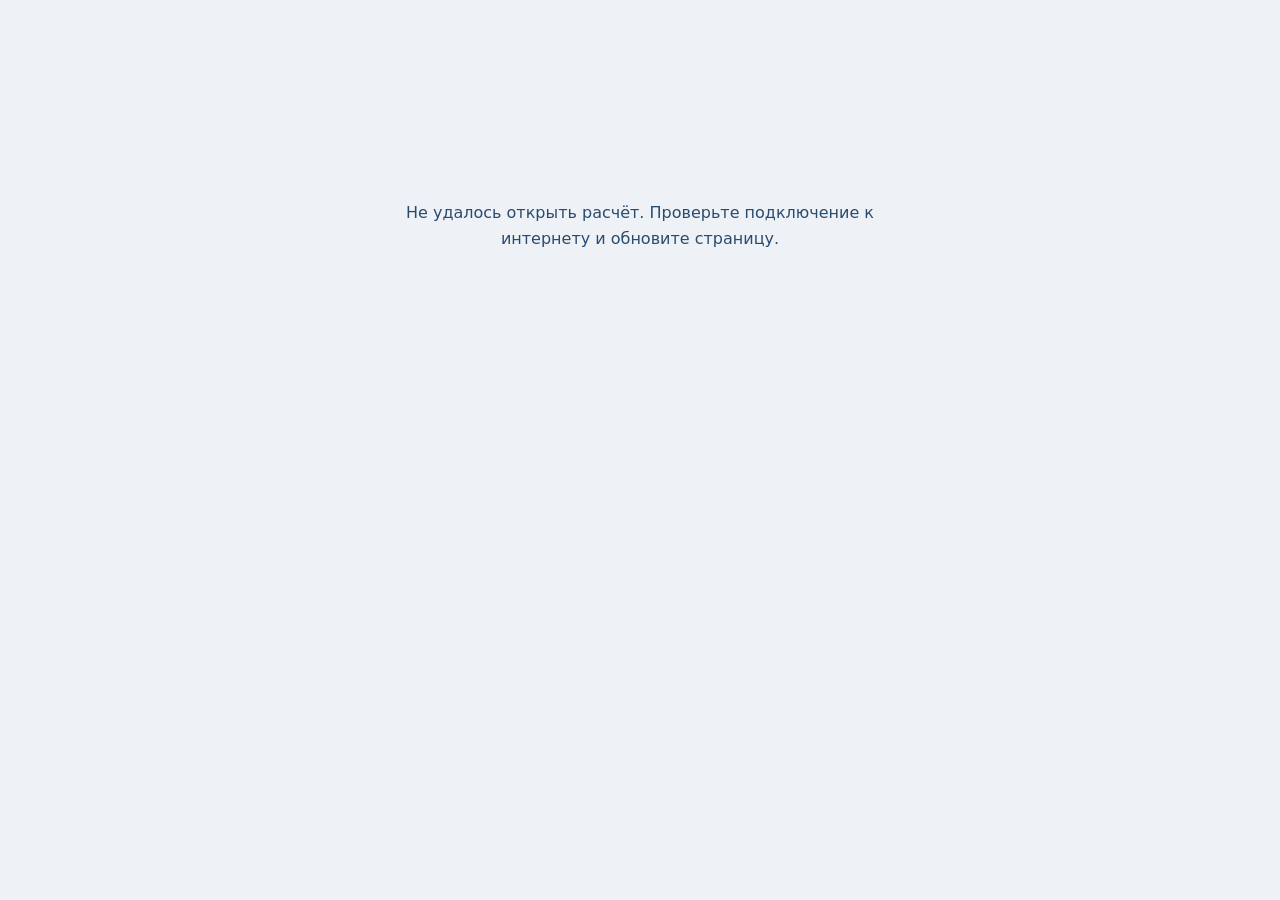
==== index.html @ 3a3d7651 "Initialize isolated personal day test site" ====
<!doctype html>
<html lang="ru">
<head>
  <meta charset="utf-8">
  <meta name="viewport" content="width=device-width, initial-scale=1, viewport-fit=cover">
  <meta name="theme-color" content="#eef2f6">
  <meta name="description" content="Личный нумерологический расчёт дня, календарь на месяц и прогноз в PDF.">
  <title>Личный расчёт дня | Нумерология Онлайн</title>
  <link rel="canonical" href="https://numerologia-online.github.io/test-razbor-dnya/">
  <meta property="og:type" content="website">
  <meta property="og:title" content="Личный расчёт дня">
  <meta property="og:description" content="Узнайте свой личный день и получите прогноз на месяц.">
  <meta property="og:url" content="https://numerologia-online.github.io/test-razbor-dnya/">
  <base href="/test-razbor-dnya/">
  <link rel="icon" type="image/svg+xml" href="favicon.svg">
  <link rel="stylesheet" href="styles.css?v=209">
  <style>
    html, body { min-height: 100%; background: #eef2f6; }
    #day-loading { max-width: 480px; margin: 20vh auto; padding: 20px; color: #294b70;
      text-align: center; font: 16px/1.6 system-ui, sans-serif; }
  </style>
</head>
<body class="personal-day-only-page">
  <main id="day-loading" aria-live="polite">Открываем ваш личный расчёт дня…</main>
  <noscript>Для расчёта дня включите JavaScript в настройках браузера.</noscript>
  <script type="module">
    import("./personal-day-feature.js?v=40")
      .then(({ openPersonalDay }) => {
        openPersonalDay();
        document.querySelector(".personal-day-close")?.remove();
        document.querySelector("#day-loading")?.remove();
      })
      .catch((error) => {
        console.error("Не удалось открыть личный день:", error);
        document.querySelector("#day-loading").textContent =
          "Не удалось открыть расчёт. Проверьте подключение к интернету и обновите страницу.";
      });
  </script>
</body>
</html>
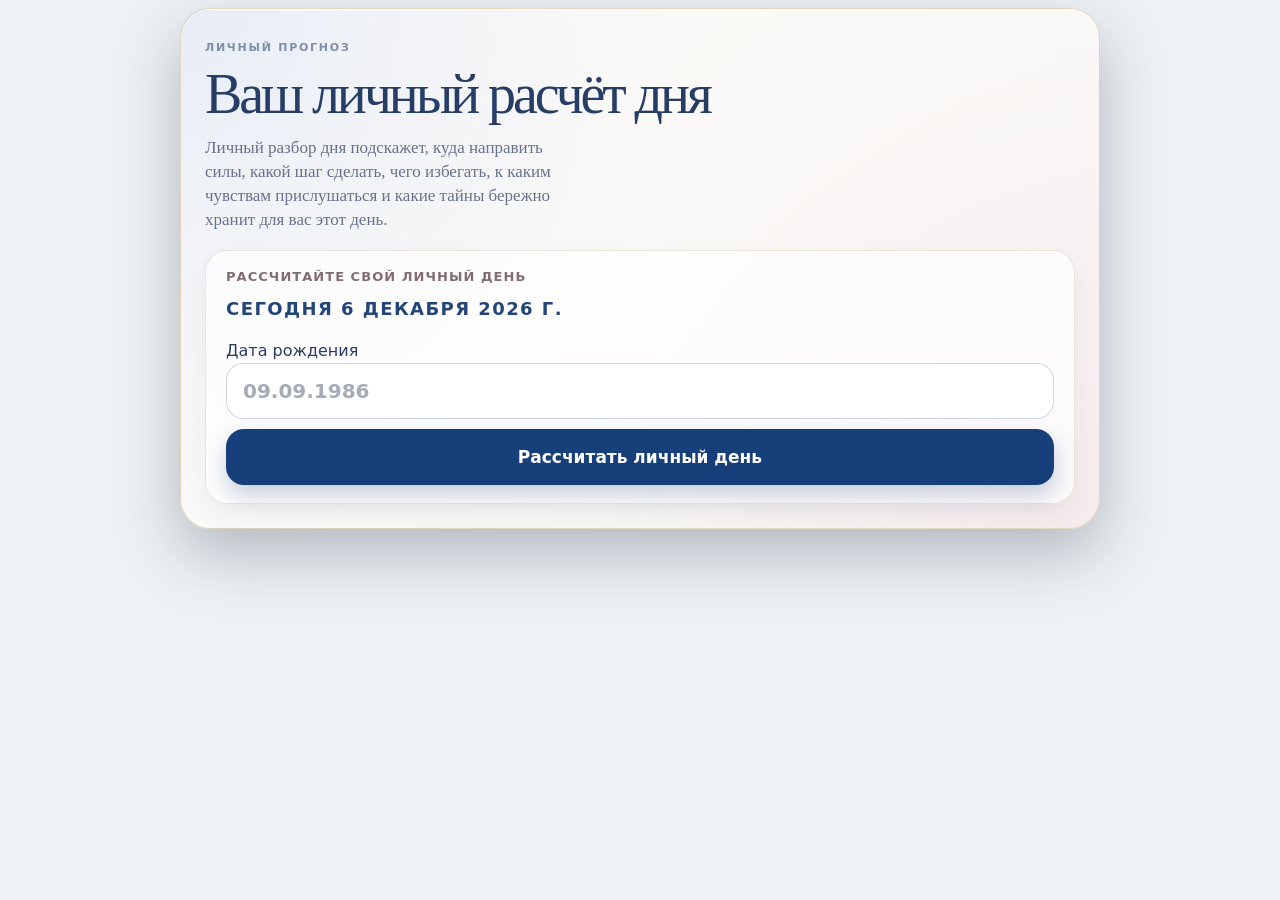
==== commit 419e998d: "Make isolated day index.html work on independent hosting and GitHub Pages" ====
--- a/index.html
+++ b/index.html
@@ -6,12 +6,14 @@
   <meta name="theme-color" content="#eef2f6">
   <meta name="description" content="Личный нумерологический расчёт дня, календарь на месяц и прогноз в PDF.">
   <title>Личный расчёт дня | Нумерология Онлайн</title>
-  <link rel="canonical" href="https://numerologia-online.github.io/test-razbor-dnya/">
   <meta property="og:type" content="website">
   <meta property="og:title" content="Личный расчёт дня">
   <meta property="og:description" content="Узнайте свой личный день и получите прогноз на месяц.">
-  <meta property="og:url" content="https://numerologia-online.github.io/test-razbor-dnya/">
-  <base href="/test-razbor-dnya/">
+  <script>
+    const siteBase = document.createElement("base");
+    siteBase.href = location.hostname.endsWith(".github.io") ? "/test-razbor-dnya/" : "/";
+    document.head.appendChild(siteBase);
+  </script>
   <link rel="icon" type="image/svg+xml" href="favicon.svg">
   <link rel="stylesheet" href="styles.css?v=209">
   <style>
--- a/styles.css
+++ b/styles.css
@@ -0,0 +1,268 @@
+:root{--ink:#161826;--soft:#494c60;--paper:#f7f8fc;--line:rgba(22,24,38,.1);--violet:#7563d9;--plum:#553862;--teal:#236c72;--gold:#b78c49;--radius:26px;--pad:clamp(20px,5vw,38px)}*{box-sizing:border-box}html{background:var(--paper)}body{margin:0;background:radial-gradient(circle at 95% 0,rgba(117,99,217,.16),transparent 28rem),var(--paper);color:var(--ink);font:16px/1.5 Inter,system-ui,sans-serif}button,input,select{font:inherit}button{cursor:pointer}.app-shell{max-width:680px;min-height:100dvh;margin:auto}.screen{display:none;min-height:100dvh;padding:max(18px,env(safe-area-inset-top)) var(--pad) max(36px,env(safe-area-inset-bottom))}.screen.is-active{display:block;animation:up .35s ease}.topbar{height:46px;display:flex;align-items:center;gap:10px}.brand-mark{display:grid;place-items:center;width:34px;height:34px;border-radius:12px;background:var(--ink);color:#fff;font:21px Georgia}.brand-name{margin-right:auto;font-size:14px;font-weight:800}.round-button,.back-button{border:0;background:transparent;color:var(--ink)}.round-button{width:42px;height:42px;border-radius:50%;background:#fff;font-size:18px}.back-button{padding:8px 0;font-weight:800}.topbar-spacer{width:80px}.hero{padding:68px 0 34px}.eyebrow,.month-kicker{margin:0 0 10px;color:var(--teal);font-size:12px;font-weight:800;letter-spacing:.12em;text-transform:uppercase}h1,h2,h3{margin:0;letter-spacing:-.055em;line-height:1.03}h1{font-size:clamp(42px,12vw,68px)}.hero-copy,.year-intro>p{max-width:34ch;margin:20px 0 0;color:var(--soft)}.products{display:grid;gap:13px}.product-card{position:relative;min-height:128px;overflow:hidden;padding:20px;border:0;border-radius:var(--radius);color:#fff;text-align:left;box-shadow:0 18px 46px rgba(40,42,70,.13);transition:transform .2s ease}.product-card:active,.primary-button:active,.pdf-button:active{transform:scale(.98)}.product-card::after{content:"";position:absolute;right:-32px;bottom:-72px;width:155px;height:155px;border:1px solid #ffffff66;border-radius:50%;box-shadow:0 0 0 22px #ffffff18,0 0 0 48px #ffffff0d}.featured{min-height:178px;background:linear-gradient(132deg,#1c3046,#465187 57%,#9a7ed0)}.coral{background:linear-gradient(130deg,#9a4763,#e58c94)}.violet{background:linear-gradient(130deg,#3c2e68,#9377cc)}.teal{background:linear-gradient(130deg,#15595e,#58aab1)}.blue{background:linear-gradient(130deg,#28345b,#4d79ad)}.dark{background:linear-gradient(130deg,#242534,#4b4d65)}.product-number{display:block;font-size:12px;opacity:.7}.product-title{display:block;margin-top:23px;font-size:27px;font-weight:800;letter-spacing:-.05em;line-height:1}.product-copy{display:block;max-width:24ch;margin-top:9px;font-size:13px;opacity:.87}.product-arrow{position:absolute;z-index:1;top:20px;right:20px;display:grid;place-items:center;width:34px;height:34px;border-radius:50%;background:#ffffff22;font-size:20px}.year-intro{padding:52px 0 28px}.calculation-form{display:grid;gap:16px;padding:20px;border:1px solid var(--line);border-radius:var(--radius);background:#ffffffdd;box-shadow:0 18px 46px rgba(40,42,70,.1)}.calculation-form label{display:grid;gap:7px;font-size:13px;font-weight:800}.calculation-form input,.calculation-form select{width:100%;min-height:54px;padding:0 14px;border:1px solid var(--line);border-radius:15px;background:#fff}.primary-button,.pdf-button{min-height:56px;border:0;border-radius:17px;background:var(--ink);color:#fff;font-weight:800}.report{padding-top:52px}.report-lead h2{font-size:clamp(36px,9.5vw,56px)}.report-lead p:last-child{color:var(--soft);margin:20px 0 0}.birthday-note{padding:14px 16px;border-radius:16px;background:#236c7212;color:#25595d;font-size:14px}.months{display:grid;gap:10px;margin-top:22px}.month-card{overflow:hidden;border:1px solid var(--line);border-radius:20px;background:#fff}.month-card summary{display:grid;grid-template-columns:1fr 32px 20px;gap:8px;align-items:center;min-height:76px;padding:14px 17px;font-weight:800;list-style:none}.month-card summary::-webkit-details-marker{display:none}.month-card summary span{display:grid}.month-card small{color:var(--gold);font-size:10px}.month-card summary strong{color:var(--plum);font:24px Georgia;text-align:center}.month-card summary i{font-size:23px;font-style:normal}.month-card[open] summary i{transform:rotate(45deg)}.month-content{padding:4px 17px 22px;border-top:1px solid var(--line)}.month-content h3{font-size:29px}.month-content>p:not(.month-kicker){color:var(--soft)}.draft-note{padding-top:16px;border-top:1px dashed var(--line);font-size:13px}.pdf-button{width:100%;margin-top:24px;background:linear-gradient(130deg,var(--plum),var(--violet))}dialog{width:min(calc(100% - 40px),440px);padding:28px;border:0;border-radius:28px;color:var(--ink)}dialog::backdrop{background:#0d0e196b}.dialog-close{float:right;border:0;background:transparent;font-size:27px}dialog h2{font-size:31px}@keyframes up{from{opacity:0;transform:translateY(10px)}to{opacity:1;transform:none}}@media(min-width:700px){.product-card:hover{transform:translateY(-4px)}}@media(prefers-reduced-motion:reduce){*{animation:none!important;transition:none!important}}
+
+
+
+/* Personal day uses the same soft panels as the other calculations. */
+.personal-day-overlay{
+  position:fixed;inset:0;z-index:1000;display:grid;place-items:center;
+  padding:12px;background:rgba(26,34,46,.54);backdrop-filter:blur(5px);
+}
+.personal-day-page{
+  position:relative;width:min(100%,620px);max-height:calc(100dvh - 24px);
+  overflow:auto;overscroll-behavior:contain;-webkit-overflow-scrolling:touch;
+  padding:28px 25px 25px;border:1px solid rgba(197,166,118,.42);border-radius:32px;
+  background:radial-gradient(circle at 0 0,rgba(224,232,245,.7),transparent 52%),
+    radial-gradient(circle at 100% 100%,rgba(244,224,227,.45),transparent 48%),
+    linear-gradient(145deg,#fffdfa,#f8f6f4);
+  box-shadow:0 25px 65px rgba(28,40,57,.24),inset 0 1px rgba(255,255,255,.92);
+  color:#293b5e;
+}
+.personal-day-page .personal-day-close{
+  position:absolute;top:18px;right:19px;display:grid;place-items:center;
+  width:46px;height:46px;padding:0;border:0;border-radius:50%;
+  background:#ecf0f7;color:#31517a;font:32px/1 Arial,sans-serif;
+}
+.personal-day-page .eyebrow{
+  margin:5px 56px 10px 0;color:#7d8ea7;font-size:11px;font-weight:800;
+  letter-spacing:.16em;text-transform:uppercase;
+}
+.personal-day-page h2{
+  margin:0 0 13px;color:#263d65;font:400 clamp(39px,9vw,56px)/.99 Georgia,"Times New Roman",serif;
+  letter-spacing:-.055em;
+}
+.personal-day-page .personal-day-lead{
+  margin:0 2px 17px;color:#66738a;font:400 16px/1.45 Georgia,"Times New Roman",serif;
+}
+.personal-day-general,.personal-day-form-panel,.personal-day-main{
+  margin-top:11px;padding:18px 19px;border:1px solid rgba(172,149,115,.24);
+  border-radius:24px;background:rgba(255,255,255,.77);
+  box-shadow:0 10px 24px rgba(45,54,78,.06),inset 0 1px rgba(255,255,255,.94);
+}
+.personal-day-general{
+  background:linear-gradient(130deg,rgba(250,251,255,.93),rgba(245,239,236,.82));
+}
+.personal-day-date,.personal-day-form-kicker{
+  margin:0 0 9px;color:#9d774d;font-size:11px;font-weight:800;
+  letter-spacing:.11em;line-height:1.3;text-transform:uppercase;
+}
+.personal-day-general h3,.personal-day-main h3{
+  margin:0 0 9px;color:#315175;font:400 clamp(29px,7.5vw,42px)/1.05 Georgia,"Times New Roman",serif;
+  letter-spacing:-.04em;
+}
+.personal-day-general p:not(.personal-day-date),.personal-day-main p{
+  margin:0;color:#566477;font:15px/1.42 Inter,system-ui,sans-serif;
+}
+.personal-day-form-panel{background:rgba(255,255,255,.67)}
+.personal-day-form-kicker{margin-bottom:12px;color:#826e72;font-size:12px;letter-spacing:.08em}
+.personal-day-form-panel form{display:grid;gap:10px}
+.personal-day-form-panel label{display:block}
+.personal-day-form-panel input{
+  width:100%;min-height:52px;padding:11px 16px;border:1px solid rgba(111,137,173,.33);
+  border-radius:17px;background:rgba(255,255,255,.96);color:#293b5e;
+  font:600 20px Inter,system-ui,sans-serif;outline:none;
+}
+.personal-day-form-panel input::placeholder{color:#a6acb7;opacity:1}
+.personal-day-form-panel input:focus{
+  border-color:#6179ae;box-shadow:0 0 0 4px rgba(99,120,171,.17);
+}
+.personal-day-submit{
+  width:100%;min-height:54px;border:0;border-radius:18px;
+  background:linear-gradient(125deg,#304779,#5871af);color:#fff;
+  font:750 17px Inter,system-ui,sans-serif;
+  box-shadow:inset 0 1px rgba(255,255,255,.18),0 12px 23px rgba(48,71,121,.19);
+}
+.personal-day-submit:disabled{opacity:1;background:#173f7a;box-shadow:0 10px 22px rgba(23,63,122,.24)}
+.personal-day-submit:not(:disabled):active{transform:scale(.985)}
+.personal-day-advice{margin-top:30px;padding:18px 16px 16px;border-radius:18px}.personal-day-advice h4{margin:0 0 18px;font-size:22px;line-height:1.2;text-align:center}.personal-day-advice-icon{display:inline-grid;place-items:center;width:32px;height:32px;margin-right:7px;border-radius:50%;color:#fff;font-size:22px;vertical-align:-4px}.personal-day-advice ul{margin:0;padding-left:22px}.personal-day-advice li{margin:12px 0;font-size:16px;line-height:1.45}.personal-day-need{background:#e8f7ee;border:1px solid #a8dfbd}.personal-day-need h4{color:#08753e}.personal-day-need .personal-day-advice-icon{background:#08a85b}.personal-day-avoid{background:#fff0ef;border:1px solid #efb7b2}.personal-day-avoid h4{color:#b52e27}.personal-day-avoid .personal-day-advice-icon{background:#d9362e}
+.personal-day-error{margin:0;color:#a23e43;font-size:14px}
+.personal-day-error[hidden],.personal-day-result[hidden]{display:none}
+.personal-day-result{margin-top:15px}
+.personal-day-main{margin:0;position:relative}.personal-day-label{margin:0 0 14px;color:#234578;font:800 31px/1.1 Georgia,serif;letter-spacing:.06em;text-align:center}.personal-day-code{position:absolute;top:12px;right:16px;color:#9aa6b9;font:600 10px/1 Inter,system-ui,sans-serif;letter-spacing:.08em;opacity:.72}
+.personal-day-main h4{margin:20px 0 7px;color:#3a5273;font-size:18px}
+.personal-day-main p+p{margin-top:10px}
+@media(max-width:520px){
+ .personal-day-overlay{padding:9px}
+ .personal-day-page{max-height:calc(100dvh - 18px);padding:25px 19px 20px;border-radius:28px}
+ .personal-day-page h2{font-size:clamp(38px,10vw,48px)}
+ .personal-day-page .personal-day-lead{font-size:15px}
+ .personal-day-general,.personal-day-form-panel,.personal-day-main{padding:16px;border-radius:22px}
+ .personal-day-general h3,.personal-day-main h3{font-size:clamp(28px,8vw,37px)}
+}
+@media(prefers-reduced-motion:reduce){.personal-day-submit:active{transform:none}}
+
+/* Personal day: compact reading surface */
+.personal-day-overlay{padding:8px;background:#eef2f6;backdrop-filter:none;-webkit-backdrop-filter:none;place-items:start center;align-content:start}
+.personal-day-page{width:min(100%,700px);max-height:calc(100dvh - 16px);padding:26px 24px 24px;border-radius:30px;background:radial-gradient(circle at 0 0,rgba(226,233,245,.82),transparent 48%),radial-gradient(circle at 100% 100%,rgba(246,226,231,.48),transparent 46%),linear-gradient(145deg,#fffdfa,#f6f4f3);box-shadow:0 24px 64px rgba(22,30,43,.28),inset 0 1px rgba(255,255,255,.94)}
+.personal-day-page .personal-day-lead{max-width:42ch;margin:14px 0 18px;font-size:17px;line-height:1.42}
+.personal-day-general,.personal-day-form-panel,.personal-day-main{margin-top:12px;padding:18px 20px;border-radius:22px}
+.personal-day-general h3,.personal-day-main h3{font-size:clamp(30px,6.5vw,40px)}
+.personal-day-general p:not(.personal-day-date),.personal-day-main p{font-size:17px;line-height:1.45}
+.personal-day-form-panel .personal-day-date{margin:12px 0 18px;color:#234578;font:800 18px/1.25 Inter,system-ui,sans-serif;letter-spacing:.08em}.personal-day-form-kicker{max-width:none;font-size:13px;line-height:1.3}
+.personal-day-form-panel input{min-height:56px;font-size:20px}
+.personal-day-submit{min-height:56px;font-size:17px}
+@media(max-width:520px){.personal-day-overlay{padding:6px}.personal-day-page{width:100%;max-height:calc(100dvh - 12px);padding:22px 18px 20px;border-radius:28px}.personal-day-page .personal-day-lead{font-size:16px;line-height:1.4;margin:12px 0 16px}.personal-day-general,.personal-day-form-panel,.personal-day-main{padding:18px 17px;border-radius:22px}.personal-day-general p:not(.personal-day-date),.personal-day-main p{font-size:17px;line-height:1.43}}
+
+.personal-month-preview{margin-top:14px;padding:20px;border:1px solid rgba(172,149,115,.24);border-radius:22px;background:rgba(255,255,255,.82);box-shadow:0 10px 24px rgba(45,54,78,.06)}
+.personal-month-heading{display:flex;justify-content:space-between;align-items:flex-start;margin-bottom:14px}.personal-month-kicker{margin:0 0 4px;color:#9d774d;font-size:11px;font-weight:800;letter-spacing:.1em;text-transform:uppercase}.personal-month-heading h3{margin:0;color:#234578;font:700 27px/1.05 Georgia,serif;text-transform:capitalize}.personal-month-mark{color:#b78c49;font-size:28px}
+.personal-month-weekdays,.personal-month-grid{display:grid;grid-template-columns:repeat(7,1fr);gap:7px}.personal-month-weekdays{margin-bottom:7px;color:#8b96a8;font-size:11px;font-weight:800;text-align:center}.personal-month-day,.personal-month-empty{min-height:38px}.personal-month-day{display:grid;place-items:center;position:relative;padding:0;border:1px solid transparent;border-radius:11px;background:#f2f4f7;color:#29466f;font-weight:800}.personal-month-day:active{transform:scale(.95)}.personal-month-good{background:#e0f5e8;border-color:#a4dfbb;color:#08753e}.personal-month-chance{background:#fff3d9;border-color:#e4c67f;color:#956c25}.personal-month-risk{background:#fde6e4;border-color:#efb2ad;color:#b52e27}.personal-month-neutral{background:#eef1f5;color:#52677f}.personal-month-locked{background:#e7e9ed;color:#a7afbc;border-color:#dde1e7}.personal-month-lock{position:absolute;right:4px;bottom:1px;font-size:10px;color:#9ca5b3}.personal-month-legend{display:flex;flex-wrap:wrap;gap:8px 13px;margin-top:14px;color:#68758a;font-size:11px}.personal-month-legend span{display:inline-flex;align-items:center;gap:5px}.personal-month-dot{width:9px;height:9px;border-radius:50%;display:inline-block}.personal-month-dot.good{background:#15ab61}.personal-month-dot.chance{background:#d0a23b}.personal-month-dot.risk{background:#db433b}.personal-month-dot.locked{background:#aeb6c2}.personal-month-open{width:100%;margin-top:16px;padding:12px 14px;border:0;border-radius:14px;background:#234578;color:#fff;font-weight:800}.personal-month-open span{float:right;font-size:18px}
+@media(max-width:520px){.personal-month-preview{padding:17px}.personal-month-grid,.personal-month-weekdays{gap:5px}.personal-month-day,.personal-month-empty{min-height:35px}.personal-month-legend{font-size:10px;gap:7px 9px}}
+
+section.personal-day-main .personal-day-label{display:block;margin:0 0 18px;color:#173f7a!important;font:800 38px/1.05 Inter,system-ui,sans-serif!important;letter-spacing:.08em;text-align:center;text-transform:uppercase}
+@media(max-width:520px){section.personal-day-main .personal-day-label{font-size:34px!important;letter-spacing:.06em}}
+
+.personal-month-legend{justify-content:center;gap:10px 16px;margin-top:17px;color:#53647c;font-size:14px;font-weight:700}
+.personal-month-dot{width:14px;height:14px;flex:0 0 14px}.personal-month-dot.avoid{background:#9e2020}
+.personal-month-legend span{gap:6px}
+
+.personal-month-details{margin-top:18px;padding:18px 20px;border:1px solid #dbe3ee;border-radius:22px;background:#fbfcff}.personal-month-details-lead{margin:0 0 12px;color:#66758b;font-size:14px;line-height:1.45}.personal-month-detail-list{display:grid;gap:8px}.personal-month-detail-list p{margin:0;padding:9px 11px;border-radius:12px;color:#31496d;font-size:15px;line-height:1.35}.personal-month-detail-list p strong{font-weight:800}.personal-month-detail-good{background:#e8f8ef}.personal-month-detail-chance{background:#fff4d8}.personal-month-detail-risk{background:#fff0ed}.personal-month-detail-avoid{background:#ffe5e5}
+
+.personal-month-day-card{margin:10px 0;border:1px solid #dbe3ee;border-radius:16px;overflow:hidden;background:#fff}.personal-month-day-card summary{display:flex;align-items:center;justify-content:space-between;gap:12px;padding:13px 15px;cursor:pointer;list-style:none;color:#2f4c78}.personal-month-day-card summary::-webkit-details-marker{display:none}.personal-month-day-card summary span{display:grid;gap:3px}.personal-month-day-card summary strong{font-size:16px}.personal-month-day-card summary em{font-style:normal;font-size:13px;color:#62758e}.personal-month-day-card summary b{font-size:24px;font-weight:400}.personal-month-day-card[open] summary b{transform:rotate(45deg)}.personal-month-day-content{padding:0 15px 15px;color:#4f6078;font-size:15px;line-height:1.45}.personal-month-day-content>p{margin:0 0 12px}.personal-month-detail-good{border-color:#a8dfbd;background:#f1fbf5}.personal-month-detail-chance{border-color:#e9c876;background:#fffaf0}.personal-month-detail-risk,.personal-month-detail-avoid{border-color:#efb7b2;background:#fff6f5}.personal-month-mini{margin-top:9px;padding:9px 11px;border-radius:10px;font-size:14px}.personal-month-mini.need{background:#e8f7ee}.personal-month-mini.avoid{background:#fff0ef}.personal-month-mini strong{display:block;margin-bottom:4px}.personal-month-mini ul{margin:0;padding-left:18px}.personal-month-mini li{margin:3px 0}
+
+.personal-month-summary{margin:14px 0;padding:20px 20px;border-radius:22px;box-shadow:0 8px 22px rgba(31,57,92,.08)}.personal-month-summary h4{margin:0 0 8px;font-size:21px}.personal-month-summary p{margin:0 0 7px;font-weight:800;color:#304c74}.personal-month-summary div{display:flex;flex-direction:column;gap:8px}.personal-month-summary span{display:block;line-height:1.35}.personal-month-summary small{display:block;color:#52657e;line-height:1.4;font-size:14px}.personal-month-summary-good{background:linear-gradient(135deg,#d8f8e6 0%,#f0fff6 100%);border:2px solid #8ed9ac}.personal-month-summary-good h4{color:#08753e}.personal-month-summary-avoid{background:linear-gradient(135deg,#ffe1df 0%,#fff5f4 100%);border:2px solid #f0aaa5}.personal-month-summary-avoid h4{color:#b52e27}.personal-month-summary-chance{background:linear-gradient(135deg,#ffe7a8 0%,#fff8e5 100%);border:2px solid #e3b84f}.personal-month-summary-chance h4{color:#9b701d}.personal-month-all-title{margin:24px 0 10px;color:#2f4c78;font-size:21px}
+
+.personal-month-summary-risk{background:linear-gradient(135deg,#ffe1df 0%,#fff5f4 100%);border:2px solid #f0aaa5}.personal-month-summary-risk h4{color:#b52e27}
+
+.personal-month-summary h4{display:flex;align-items:center;gap:12px;font-weight:900;font-size:25px}.personal-month-summary-icon{display:inline-flex;align-items:center;justify-content:center;width:42px;height:42px;border-radius:50%;color:#fff;font-size:27px;font-weight:900;line-height:1}.personal-month-summary-good .personal-month-summary-icon{background:#08a95a}.personal-month-summary-risk .personal-month-summary-icon,.personal-month-summary-avoid .personal-month-summary-icon{background:#e3352f}.personal-month-summary-chance .personal-month-summary-icon{background:#d49a24}.personal-month-summary strong{font-weight:900;color:#274674}.personal-month-summary span{font-weight:600}
+/* Месячный разбор: акцентные карточки как в утверждённом референсе */
+.personal-month-summary{margin:18px 0;padding:26px 24px;border-radius:28px;box-shadow:0 14px 30px rgba(33,55,83,.12)}
+.personal-month-summary h4{margin:0 0 22px;display:flex;align-items:center;gap:16px;font-size:29px;line-height:1.04;font-weight:950;letter-spacing:-.02em}
+.personal-month-summary div{gap:18px}
+.personal-month-summary-line{display:block;position:relative;padding-left:34px;font-size:22px;line-height:1.35;font-weight:800;color:#4f4a46}
+.personal-month-summary-line i{position:absolute;left:0;top:-1px;font-style:normal;font-size:34px;line-height:1;color:currentColor}
+.personal-month-summary-line strong{font-weight:950;color:#46413d}
+.personal-month-summary-icon{width:68px;height:68px;flex:0 0 68px;font-size:43px;box-shadow:0 8px 16px rgba(0,0,0,.12)}
+.personal-month-summary-good{background:radial-gradient(circle at 88% 14%,rgba(207,255,225,.9) 0 2%,transparent 11%),linear-gradient(145deg,#c7ffe1 0%,#e6fff0 50%,#f6fff9 100%);border:2px solid #76dca4}
+.personal-month-summary-good h4{color:#008142}
+.personal-month-summary-good .personal-month-summary-line{color:#4d4b46}
+.personal-month-summary-risk{background:radial-gradient(circle at 88% 14%,rgba(255,221,216,.95) 0 2%,transparent 11%),linear-gradient(145deg,#ffd9d5 0%,#fff0ee 52%,#fffafa 100%);border:2px solid #f39f98}
+.personal-month-summary-risk h4{color:#ce3028}
+.personal-month-summary-risk .personal-month-summary-line{color:#514a48}
+.personal-month-summary-chance{background:radial-gradient(circle at 88% 14%,rgba(255,237,171,.95) 0 2%,transparent 11%),linear-gradient(145deg,#ffe39a 0%,#fff1c9 52%,#fffaf0 100%);border:2px solid #deb447}
+.personal-month-summary-chance h4{color:#a8730e}
+.personal-month-summary-chance .personal-month-summary-line{color:#514a48}
+@media (max-width:560px){.personal-month-summary{padding:22px 20px;border-radius:24px}.personal-month-summary h4{font-size:26px;gap:14px}.personal-month-summary-line{font-size:20px;padding-left:29px}.personal-month-summary-line i{font-size:30px}.personal-month-summary-icon{width:58px;height:58px;flex-basis:58px;font-size:36px}}
+
+/* Более широкий месячный разбор на телефоне */
+.personal-day-page{width:min(100%,920px)}
+.personal-month-details{padding:14px 12px}
+.personal-month-summary{width:100%;box-sizing:border-box;padding:22px 20px}
+.personal-month-summary h4{font-size:26px;gap:13px;margin-bottom:18px}
+.personal-month-summary-line{font-size:19px;line-height:1.32;padding-left:27px}
+.personal-month-summary-line i{font-size:29px}
+.personal-month-summary-icon{width:56px;height:56px;flex-basis:56px;font-size:35px}
+@media(max-width:560px){.personal-day-overlay{padding:6px}.personal-day-page{width:100%;padding-left:12px;padding-right:12px}.personal-month-details{padding:10px 6px;border:0;background:transparent}.personal-month-summary{padding:20px 18px;border-radius:24px}.personal-month-summary h4{font-size:24px}.personal-month-summary-line{font-size:18px}}
+
+
+/* Компактные кнопки списка дней */
+.personal-month-detail-list{gap:9px}
+.personal-month-day-card{width:min(100%,340px);margin:0 auto;border-radius:18px;box-shadow:0 5px 14px rgba(43,65,98,.055);transition:transform .22s ease,box-shadow .22s ease}
+.personal-month-day-card summary{min-height:58px;padding:0 17px;gap:14px}
+.personal-month-day-card summary strong{font-size:18px;line-height:1.15;font-weight:850}
+.personal-month-day-card summary b{font-size:25px;line-height:1;color:#35578d;transition:transform .25s ease}
+.personal-month-day-card:hover{transform:translateY(-1px);box-shadow:0 8px 18px rgba(43,65,98,.09)}
+.personal-month-day-card[open]{width:100%;max-width:640px}
+.personal-month-day-card[open] summary{min-height:58px}
+.personal-month-day-content{padding:3px 17px 17px;font-size:15px}
+@media(max-width:560px){
+  .personal-month-detail-list{gap:8px}
+  .personal-month-day-card{width:calc(100% - 12px);border-radius:17px}
+  .personal-month-day-card summary{min-height:56px;padding:0 16px}
+  .personal-month-day-card summary strong{font-size:17px}
+}
+
+
+/* Карточки «Сегодня нужно / нельзя»: заголовок выше, пункты с воздухом */
+.personal-day-main .personal-day-advice{
+  margin-top:34px;
+  padding:22px 24px 28px;
+}
+.personal-day-main .personal-day-advice h4{
+  margin:0 0 34px !important;
+  text-align:center;
+}
+.personal-day-main .personal-day-advice ul{
+  margin:0;
+  padding-left:27px;
+  display:grid;
+  gap:21px;
+}
+.personal-day-main .personal-day-advice li{
+  margin:0 !important;
+}
+@media(max-width:560px){
+  .personal-day-main .personal-day-advice{padding:20px 22px 26px}
+  .personal-day-main .personal-day-advice h4{margin-bottom:31px !important}
+  .personal-day-main .personal-day-advice ul{gap:19px}
+}
+
+
+/* Более собранные карточки советов */
+.personal-day-main .personal-day-advice{
+  width:calc(100% - 24px);
+  box-sizing:border-box;
+  margin-left:auto;
+  margin-right:auto;
+}
+.personal-day-main .personal-day-advice ul{gap:14px}
+@media(max-width:560px){
+  .personal-day-main .personal-day-advice{width:calc(100% - 18px)}
+  .personal-day-main .personal-day-advice ul{gap:13px}
+}
+
+/* В сводке сначала смысл, затем отдельной строкой даты */
+.personal-month-summary-line{
+  display:grid;
+  grid-template-columns:24px minmax(0,1fr);
+  gap:3px;
+  padding-left:0;
+}
+.personal-month-summary-line i{position:static;grid-column:1;grid-row:1 / span 2}
+.personal-month-summary-line > span{display:block;grid-column:2}
+.personal-month-summary-line strong,
+.personal-month-summary-line em{display:block}
+.personal-month-summary-line em{margin-top:3px;font-style:normal;font-weight:750;color:inherit}
+
+/* Кнопка сохранения результата */
+.personal-month-pdf{
+  display:block;
+  width:min(100%,340px);
+  margin:24px auto 4px;
+  min-height:54px;
+  border:0;
+  border-radius:17px;
+  background:linear-gradient(135deg,#244a82,#365e99);
+  color:#fff;
+  font:800 16px/1 Inter,system-ui,sans-serif;
+  box-shadow:0 10px 20px rgba(36,74,130,.22);
+}
+.personal-month-pdf:active{transform:scale(.985)}
+
+@media print{
+  body>*:not(.personal-day-overlay){display:none!important}
+  .personal-day-overlay{position:static!important;display:block!important;padding:0!important;background:#fff!important}
+  .personal-day-card{width:100%!important;max-height:none!important;overflow:visible!important;box-shadow:none!important;border:0!important}
+  .personal-day-close,.personal-day-form-panel,.personal-month-open,.personal-month-pdf{display:none!important}
+  .personal-month-details{display:block!important;border:0!important;background:#fff!important}
+  .personal-month-day-card{width:100%!important;max-width:none!important;break-inside:avoid}
+  .personal-month-day-card[open] .personal-month-day-content{display:block!important}
+}
+
+
+/* Точка идёт рядом с названием категории, а не отдельной строкой */
+.personal-month-summary .personal-month-summary-line{
+  display:grid;
+  grid-template-columns:24px minmax(0,1fr);
+  align-items:start;
+}
+.personal-month-summary .personal-month-summary-line > i{
+  position:static;
+  display:block;
+  grid-column:1;
+  grid-row:1 / span 2;
+  margin-top:2px;
+}
+.personal-month-summary .personal-month-summary-line > span{
+  display:block;
+  grid-column:2;
+  grid-row:1;
+}
